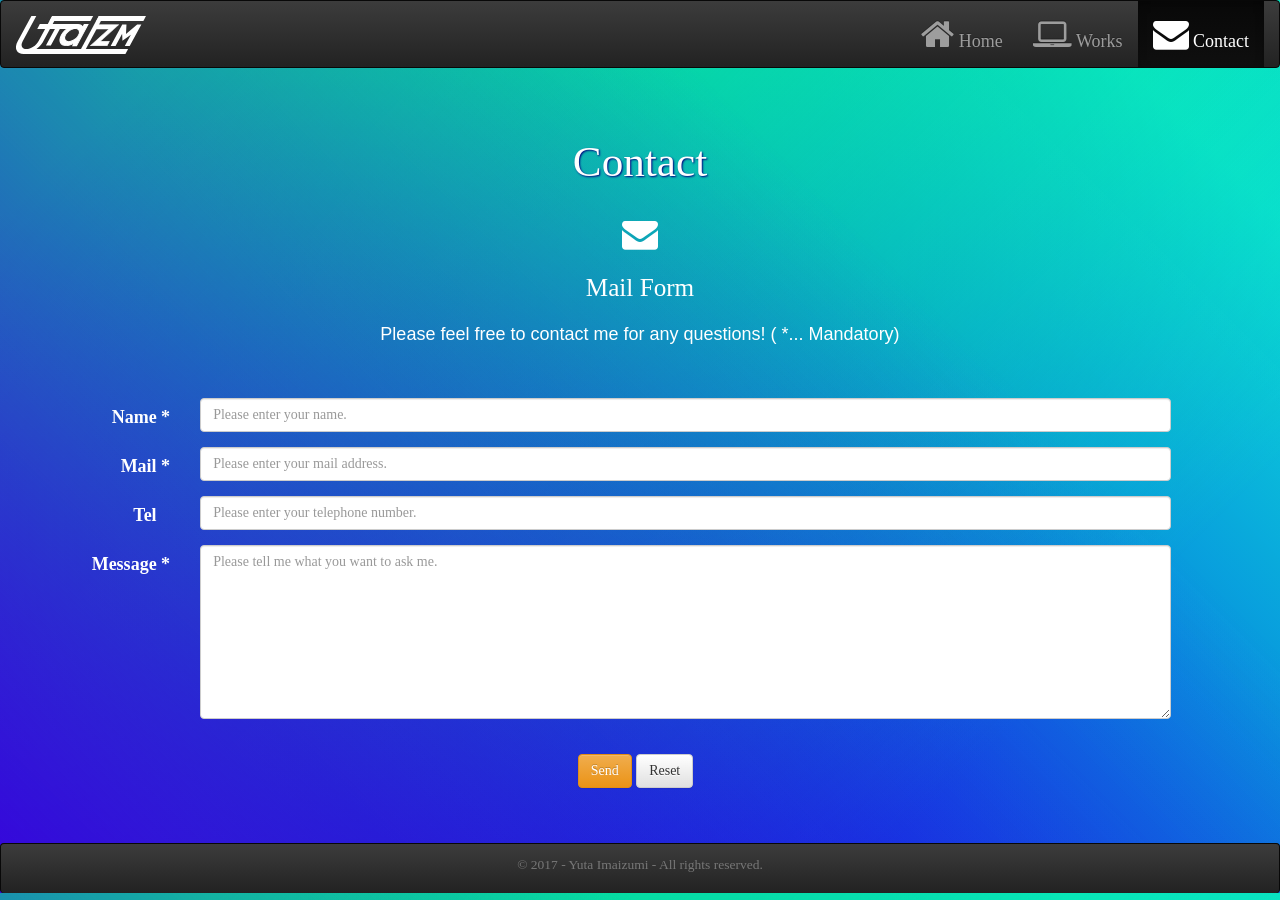
==== mypf-3/contact.html @ 5890c235 "Initial Commit (already changed bower.json and comments)" ====
<!DOCTYPE html>
<html lang="en">
<head>
    <meta charset="UTF-8">
    <meta name="viewpoint" content="width=device-width, initial-scale=1">
    <title>Yuta Imaizumi Portfolio | Contact</title>
    <!-- CSS here -->
    <link rel="stylesheet" href="./Scripts/lib/bootstrap/dist/css/bootstrap.min.css">
    <link rel="stylesheet" href="./Scripts/lib/bootstrap/dist/css/bootstrap-theme.min.css">
    <link rel="stylesheet" href="./Scripts/lib/font-awesome/css/font-awesome.min.css">
    <link rel="stylesheet" href="./Contents/app.css">
</head>
<body>

    <!-- navigation section -->
<nav class="navbar navbar-inverse">
  <div class="container-fluid">
    <!-- Brand and toggle get grouped for better mobile display -->
    <div class="navbar-header">
      <button type="button" class="navbar-toggle collapsed" data-toggle="collapse" data-target="#bs-example-navbar-collapse-1" aria-expanded="false">
        <span class="sr-only">Toggle navigation</span>
        <span class="icon-bar"></span>
        <span class="icon-bar"></span>
        <span class="icon-bar"></span>
      </button>
      <a class="navbar-brand" href="index.html"><img src="Assets/yuta-logo.svg" alt="Yuta Imaizumi logo" id="logo"></a>
    </div>

    <!-- Collect the nav links, forms, and other content for toggling -->
    <div class="collapse navbar-collapse" id="bs-example-navbar-collapse-1">
      <ul class="nav navbar-nav navbar-right">
        <li><a href="index.html"><i class="fa fa-home fa-2x"></i> Home</a></li>
        <li><a href="works.html"><i class="fa fa-laptop fa-2x"></i> Works</a></li>
        <li class="active"><a href="contact.html"><i class="fa fa-envelope fa-2x"></i> Contact</a></li>
      </ul>
    </div><!-- /.navbar-collapse -->
  </div><!-- /.container-fluid -->
</nav>

<!-- main content -->
<div id="content">
    <h2 id="contact"></h2>
    <i class="fa fa-envelope fa-2x"></i>
    <h3 id="mailform"></h3>
    <p id="mandatory"></p>

    <!-- form from bootstrap -->
        <div class="row">
            <div class="col-sm-11">
            <form class="form-horizontal">
                <div class="form-group">
                    <label for="Name" class="col-sm-2 control-label">Name *</label>
                    <div class="col-sm-10">
                    <input type="text" class="form-control" name="Name" id="Name" placeholder="Please enter your name." value="" required />
                    </div>
                </div>
                <div class="form-group">
                    <label for="Mail" class="col-sm-2 control-label">Mail *</label>
                    <div class="col-sm-10">
                    <input type="mail" class="form-control" id="Mail" placeholder="Please enter your mail address." value="" required />
                    </div>
                </div>
                <div class="form-group">
                    <label for="Tel" class="col-sm-2 control-label">Tel&nbsp;&nbsp;&nbsp;</label>
                    <div class="col-sm-10">
                    <input type="tel" class="form-control" id="Tel" placeholder="Please enter your telephone number." value="" />
                    </div>
                </div>

                <div class="form-group">
                    <label for="Message" class="col-sm-2 control-label">Message *</label>
                    <div class="col-sm-10">
                    <textarea class="form-control" rows="8" id="Message" placeholder="Please tell me what you want to ask me." value="" required /></textarea>
                    </div>
                </div>
                <div class="form-group">
                    <div class="col-sm-offset-2 col-sm-9">
                    <!-- Submit button active!!! -->
                    <button type="submit" class="btn btn-warning" id="SendButton">Send</button>
                    <button type="reset" class="btn btn-default" id="ResetButton">Reset</button>
                    </div>
                </div>
            </form>
            </div>
        </div>
</div>

    <!-- footer section -->
<nav class="navbar navbar-inverse navbar-bottom" id="footerToBottom">
  <div class="footer">
    <h4 id="footercr"><small>&copy; 2017 - Yuta Imaizumi - All rights reserved.</small></h4>
  </div>
</nav>


    <!-- JavaScript here -->
    <script src="./Scripts/lib/jquery/dist/jquery.js"></script>
    <script src="./Scripts/lib/bootstrap/dist/js/bootstrap.min.js"></script>
    <script src="./Scripts/app.js"></script>
</body>
</html>
---- mypf-3/Contents/app.css ----
/* This is my original CSS data of whole pages (Assignment 3). 
    File name : app.css
    Author's name : Yuta Imaizumi #200333869
    Web site name : Yuta Imaizumi Portfolio */


/* main decoration */

body {
	background:
		-webkit-linear-gradient(45deg, hsla(254, 96%, 44%, 1) 0%, hsla(254, 96%, 44%, 0) 70%),
		-webkit-linear-gradient(315deg, hsla(154, 96%, 49%, 1) 10%, hsla(154, 96%, 49%, 0) 80%),
		-webkit-linear-gradient(225deg, hsla(179, 91%, 45%, 1) 10%, hsla(179, 91%, 45%, 0) 80%),
		-webkit-linear-gradient(135deg, hsla(240, 96%, 47%, 1) 100%, hsla(240, 96%, 47%, 0) 70%);
	background:
		linear-gradient(45deg, hsla(254, 96%, 44%, 1) 0%, hsla(254, 96%, 44%, 0) 70%),
		linear-gradient(135deg, hsla(154, 96%, 49%, 1) 10%, hsla(154, 96%, 49%, 0) 80%),
		linear-gradient(225deg, hsla(179, 91%, 45%, 1) 10%, hsla(179, 91%, 45%, 0) 80%),
		linear-gradient(315deg, hsla(240, 96%, 47%, 1) 100%, hsla(240, 96%, 47%, 0) 70%);
    font-family: Georgia, "Times New Roman", serif;
    color: white;
    font-size: 18px;
}

#greeting {
    font-size: 3em;
    text-shadow: 2px 2px 4px #000080;
    margin-top: 90px;
    margin-bottom: 30px;  /* h1 */
}
#myname {
    font-size: 3.5em;
    text-shadow: 2px 2px 4px #000080;
    margin-top: 0px;
    margin-bottom: 70px;  /* h1 */
}

h2 {
    font-size: 2.4em;
    text-shadow: 1px 1px 2px #000080;
    margin-top: 70px;
    margin-bottom: 30px;
}

h3 {
    font-size: 1.4em;
    margin: 20px;
    text-align: center;
}

p {
    text-align: justify;
    margin-top: 20px;
    margin-bottom: 50px;
    font-family: Helvetica, arial, sans-serif;
}

/* footer to bottom of pages*/

#footerToBottom {
    margin-bottom: 0px;
    border-bottom-width: 0px;
}

#container { 
  color : dimgray;
  margin-right: auto;
  margin-left : auto;
  width:960px;
}

/* image size setting */
#logo {
    width: 130px;
}

#mepic {
  border-radius: 50%;
  height: 400px;
  width: 400px;
  box-shadow: 5px 5px 10px #000080;
}

#worksimg {
    width: 100%;
}

/* 3 column portion wide adjust */

.adjust-y {
    padding-left: 30px;
    padding-right: 30px;
}

/* main texts set to center */

#content{
    text-align: center;
}

#footercr {
    text-align: center;
}

/* set whole icon by font awesome to center */
#iconcentr {
    text-align: center;
    margin: 0px;
}

/* Link colors (set to all pages) */
a:link { 
    color: white; 
}
a:visited { 
    color: white; 
}
a:hover { 
    text-decoration: none;
    color: #ffffb7; 
    filter: alpha(opacity=70);
    -moz-opacity:0.70;
    opacity:0.70;
}
a:active { 
    color: white; 
}

/* Link colors (send button only)*/
#sendbtn:link { 
    color: dimgray; 
}
#sendbtn:visited { 
    color: dimgray; 
}
#sendbtn:hover { 
    text-decoration: none;
    color: darkslategray; 
    filter: alpha(opacity=70);
    -moz-opacity:0.70;
    opacity:0.70;
}
#sendbtn:active { 
    color: dimgray; 
}


/* form layout adjusting */
#mandatory {
    text-align: center;
}

.btn {
    margin-top: 20px; 
    margin-bottom: 40px;
}
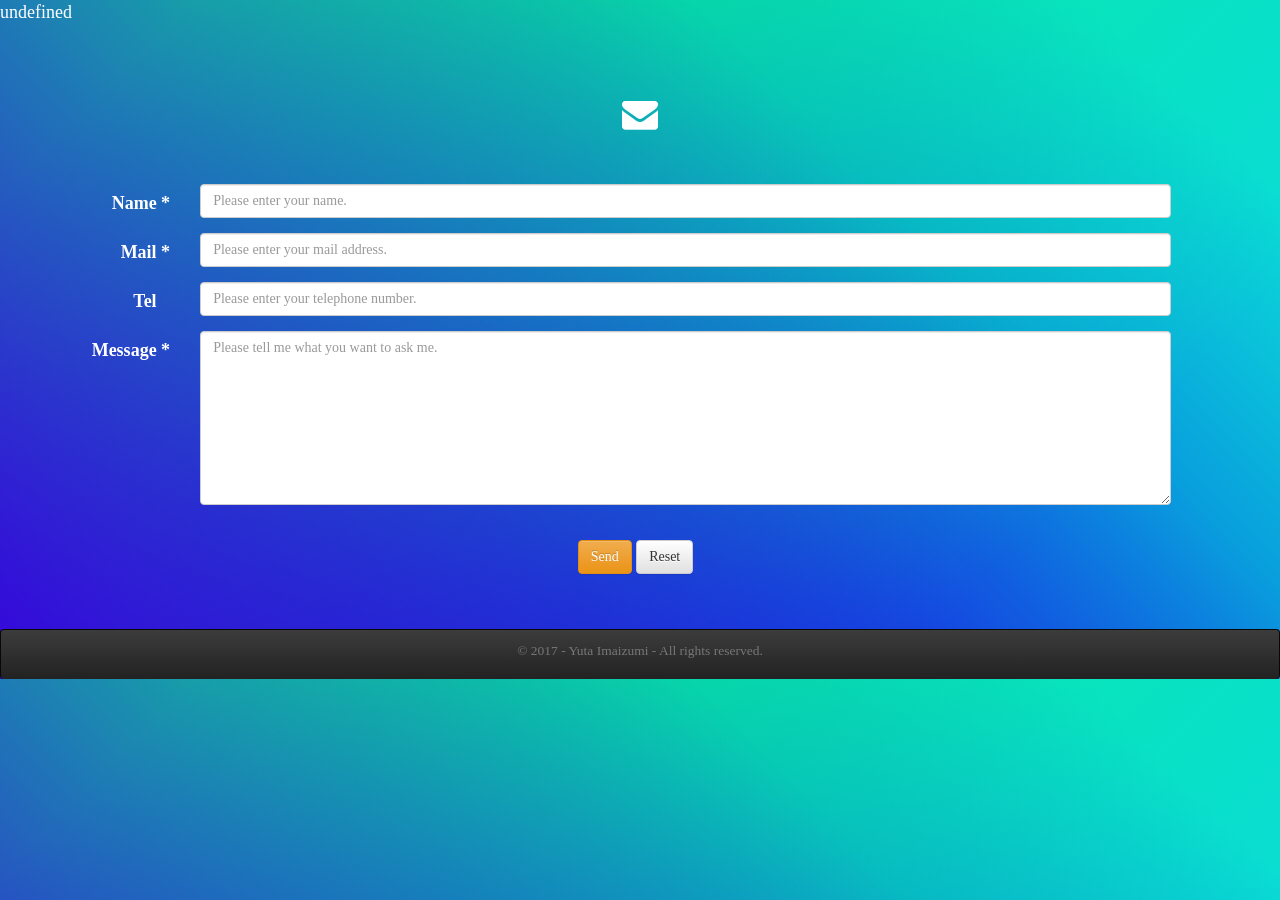
==== commit 9dcab360: "Navi divide, Home page jason add" ====
--- a/mypf-3/contact.html
+++ b/mypf-3/contact.html
@@ -13,29 +13,7 @@
 <body>
 
     <!-- navigation section -->
-<nav class="navbar navbar-inverse">
-  <div class="container-fluid">
-    <!-- Brand and toggle get grouped for better mobile display -->
-    <div class="navbar-header">
-      <button type="button" class="navbar-toggle collapsed" data-toggle="collapse" data-target="#bs-example-navbar-collapse-1" aria-expanded="false">
-        <span class="sr-only">Toggle navigation</span>
-        <span class="icon-bar"></span>
-        <span class="icon-bar"></span>
-        <span class="icon-bar"></span>
-      </button>
-      <a class="navbar-brand" href="index.html"><img src="Assets/yuta-logo.svg" alt="Yuta Imaizumi logo" id="logo"></a>
-    </div>
-
-    <!-- Collect the nav links, forms, and other content for toggling -->
-    <div class="collapse navbar-collapse" id="bs-example-navbar-collapse-1">
-      <ul class="nav navbar-nav navbar-right">
-        <li><a href="index.html"><i class="fa fa-home fa-2x"></i> Home</a></li>
-        <li><a href="works.html"><i class="fa fa-laptop fa-2x"></i> Works</a></li>
-        <li class="active"><a href="contact.html"><i class="fa fa-envelope fa-2x"></i> Contact</a></li>
-      </ul>
-    </div><!-- /.navbar-collapse -->
-  </div><!-- /.container-fluid -->
-</nav>
+    <div id="mainNav"></div>
 
 <!-- main content -->
 <div id="content">
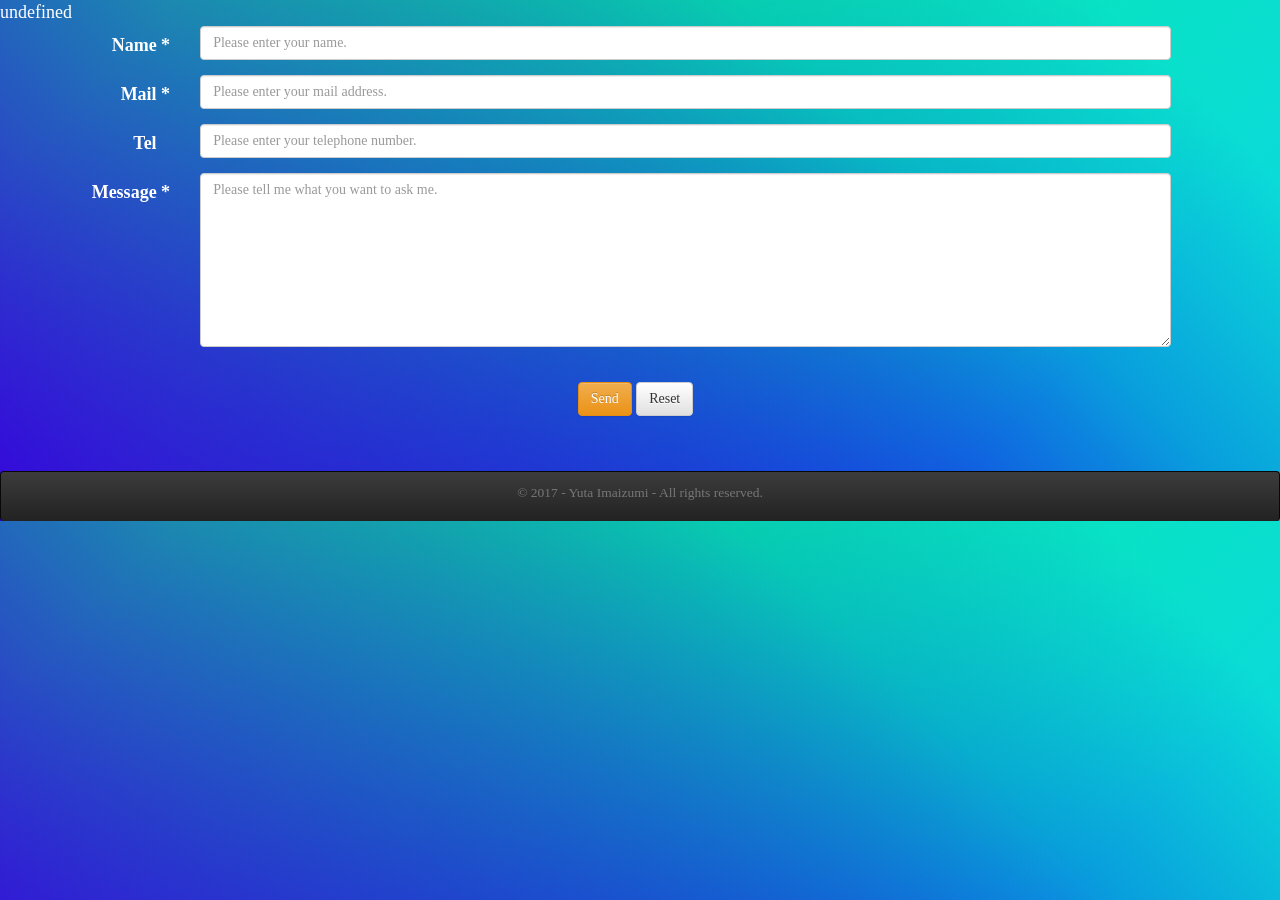
==== commit b196d674: "Contact page finished" ====
--- a/mypf-3/contact.html
+++ b/mypf-3/contact.html
@@ -17,10 +17,7 @@
 
 <!-- main content -->
 <div id="content">
-    <h2 id="contact"></h2>
-    <i class="fa fa-envelope fa-2x"></i>
-    <h3 id="mailform"></h3>
-    <p id="mandatory"></p>
+        <div id="contactMain"></div>
 
     <!-- form from bootstrap -->
         <div class="row">
--- a/mypf-3/Contents/app.css
+++ b/mypf-3/Contents/app.css
@@ -154,3 +154,7 @@
     margin-top: 20px; 
     margin-bottom: 40px;
 }
+
+#disclaimer {
+    text-align: center;
+}
